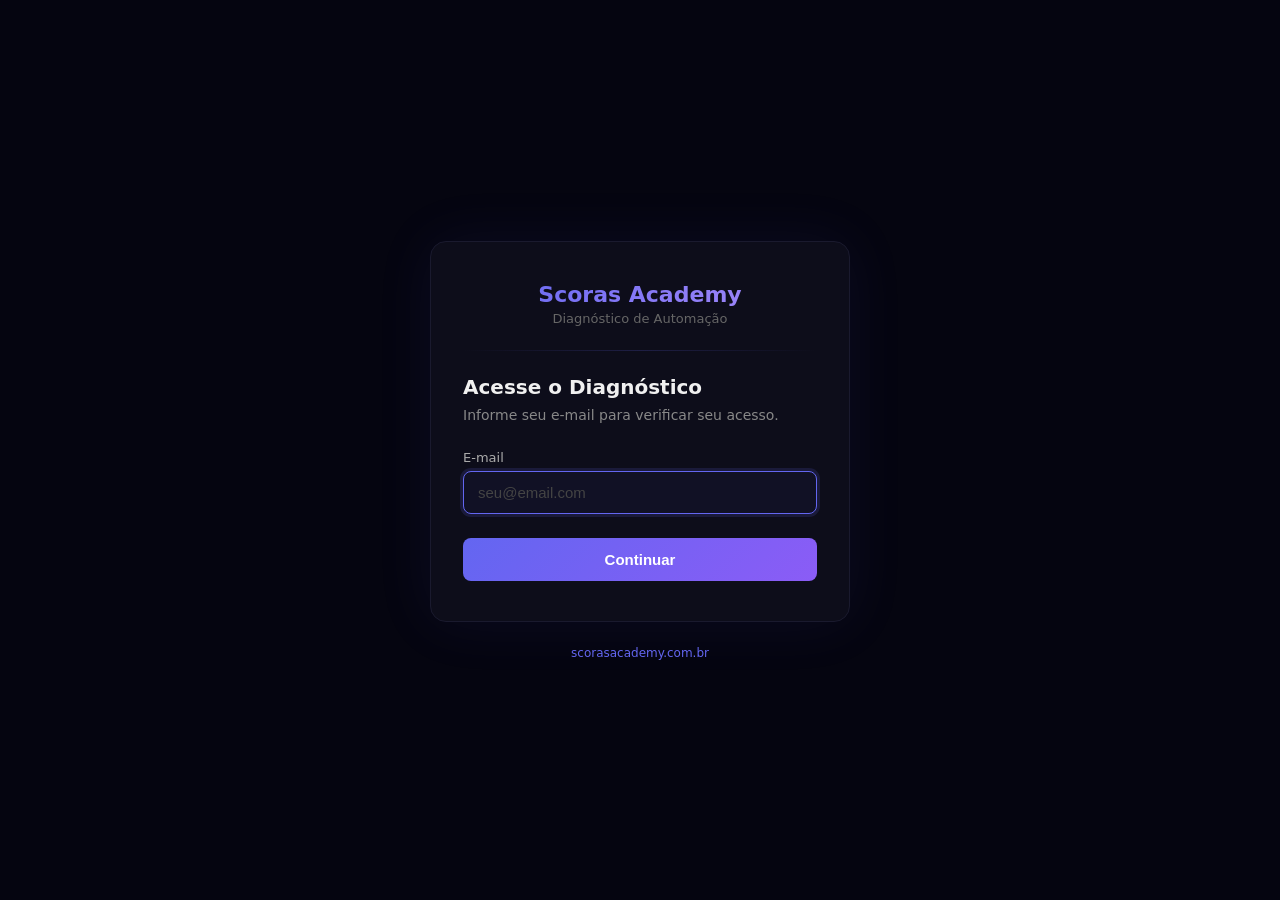
==== diagnostico_de_automacao/frontend/index.html @ 473bfbf3 "Add email-authenticated Diagnóstico de Automação app FastAPI app with email auth (Resend), DuckDB fo" ====
<!DOCTYPE html>
<html lang="pt-BR">
<head>
    <meta charset="UTF-8">
    <meta name="viewport" content="width=device-width, initial-scale=1.0">
    <title>Diagnóstico de Automação — Scoras Academy</title>
    <style>
        * { margin: 0; padding: 0; box-sizing: border-box; }
        body {
            font-family: 'Segoe UI', system-ui, -apple-system, sans-serif;
            background: #050510;
            color: #e0e0e0;
            min-height: 100vh;
            display: flex;
            align-items: center;
            justify-content: center;
        }
        .container {
            width: 100%;
            max-width: 460px;
            padding: 20px;
        }
        .card {
            background: #0d0d1a;
            border: 1px solid #1a1a2e;
            border-radius: 16px;
            padding: 40px 32px;
            box-shadow: 0 0 60px rgba(99, 102, 241, 0.08);
        }
        .logo {
            text-align: center;
            margin-bottom: 8px;
        }
        .logo h1 {
            font-size: 22px;
            background: linear-gradient(135deg, #6366f1, #a78bfa);
            -webkit-background-clip: text;
            -webkit-text-fill-color: transparent;
            font-weight: 700;
        }
        .logo p {
            color: #666;
            font-size: 13px;
            margin-top: 4px;
        }
        .divider {
            height: 1px;
            background: linear-gradient(90deg, transparent, #6366f133, transparent);
            margin: 24px 0;
        }
        h2 {
            font-size: 20px;
            font-weight: 600;
            margin-bottom: 6px;
            color: #f0f0f0;
        }
        .subtitle {
            color: #888;
            font-size: 14px;
            margin-bottom: 24px;
            line-height: 1.5;
        }
        .form-group {
            margin-bottom: 16px;
        }
        label {
            display: block;
            font-size: 13px;
            color: #aaa;
            margin-bottom: 6px;
            font-weight: 500;
        }
        input {
            width: 100%;
            padding: 12px 14px;
            background: #111125;
            border: 1px solid #2a2a40;
            border-radius: 8px;
            color: #e0e0e0;
            font-size: 15px;
            transition: border-color 0.2s;
            outline: none;
        }
        input:focus {
            border-color: #6366f1;
            box-shadow: 0 0 0 3px rgba(99, 102, 241, 0.15);
        }
        input::placeholder { color: #444; }
        .btn {
            width: 100%;
            padding: 13px;
            border: none;
            border-radius: 8px;
            font-size: 15px;
            font-weight: 600;
            cursor: pointer;
            transition: all 0.2s;
            margin-top: 8px;
        }
        .btn-primary {
            background: linear-gradient(135deg, #6366f1 0%, #8b5cf6 100%);
            color: #fff;
        }
        .btn-primary:hover { opacity: 0.9; transform: translateY(-1px); }
        .btn-primary:disabled {
            opacity: 0.5;
            cursor: not-allowed;
            transform: none;
        }
        .btn-back {
            background: transparent;
            color: #888;
            border: 1px solid #2a2a40;
            margin-top: 12px;
        }
        .btn-back:hover { color: #ccc; border-color: #444; }
        .error-msg {
            background: #1a0a0a;
            border: 1px solid #4a1a1a;
            color: #f87171;
            padding: 10px 14px;
            border-radius: 8px;
            font-size: 13px;
            margin-bottom: 16px;
            display: none;
        }
        .success-msg {
            background: #0a1a0a;
            border: 1px solid #1a4a1a;
            color: #4ade80;
            padding: 10px 14px;
            border-radius: 8px;
            font-size: 13px;
            margin-bottom: 16px;
            display: none;
            line-height: 1.5;
        }
        .info-msg {
            background: #0a0a1a;
            border: 1px solid #1a1a4a;
            color: #818cf8;
            padding: 10px 14px;
            border-radius: 8px;
            font-size: 13px;
            margin-bottom: 16px;
            display: none;
            line-height: 1.5;
        }
        .spinner {
            display: inline-block;
            width: 16px;
            height: 16px;
            border: 2px solid #fff4;
            border-top-color: #fff;
            border-radius: 50%;
            animation: spin 0.6s linear infinite;
            vertical-align: middle;
            margin-right: 6px;
        }
        @keyframes spin { to { transform: rotate(360deg); } }
        .hidden { display: none !important; }
        .step { display: none; }
        .step.active { display: block; }
        .footer {
            text-align: center;
            margin-top: 24px;
            font-size: 12px;
            color: #444;
        }
        .footer a { color: #6366f1; text-decoration: none; }
        .footer a:hover { text-decoration: underline; }
    </style>
</head>
<body>
    <div class="container">
        <div class="card">
            <div class="logo">
                <h1>Scoras Academy</h1>
                <p>Diagnóstico de Automação</p>
            </div>
            <div class="divider"></div>

            <!-- Step 1: Email -->
            <div id="step-email" class="step active">
                <h2>Acesse o Diagnóstico</h2>
                <p class="subtitle">Informe seu e-mail para verificar seu acesso.</p>
                <div id="error-email" class="error-msg"></div>
                <div id="info-email" class="info-msg"></div>
                <div class="form-group">
                    <label for="email">E-mail</label>
                    <input type="email" id="email" placeholder="seu@email.com" autofocus>
                </div>
                <button class="btn btn-primary" id="btn-check" onclick="checkEmail()">Continuar</button>
            </div>

            <!-- Step 2: Registration -->
            <div id="step-register" class="step">
                <h2>Cadastre-se</h2>
                <p class="subtitle">Complete seu cadastro para acessar o diagnóstico do curso <strong>De Gargalos a Agentes</strong>.</p>
                <div id="error-register" class="error-msg"></div>
                <div class="form-group">
                    <label for="nome">Nome</label>
                    <input type="text" id="nome" placeholder="Seu nome">
                </div>
                <div class="form-group">
                    <label for="sobrenome">Sobrenome</label>
                    <input type="text" id="sobrenome" placeholder="Seu sobrenome">
                </div>
                <div class="form-group">
                    <label for="reg-email">E-mail</label>
                    <input type="email" id="reg-email" readonly>
                </div>
                <div class="form-group">
                    <label for="celular">Celular (com DDD)</label>
                    <input type="tel" id="celular" placeholder="(11) 99999-9999">
                </div>
                <button class="btn btn-primary" id="btn-register" onclick="registerUser()">Cadastrar</button>
                <button class="btn btn-back" onclick="goToStep('email')">Voltar</button>
            </div>

            <!-- Step 3: Email sent -->
            <div id="step-sent" class="step">
                <h2>Verifique seu e-mail</h2>
                <div class="success-msg" style="display: block;">
                    Enviamos um e-mail de confirmação para <strong id="sent-email"></strong>.<br>
                    Clique no link do e-mail para acessar o diagnóstico.
                </div>
                <p class="subtitle">Não recebeu? Verifique sua caixa de spam ou tente novamente.</p>
                <button class="btn btn-back" onclick="goToStep('email')">Tentar outro e-mail</button>
            </div>
        </div>
        <div class="footer">
            <a href="https://scorasacademy.com.br" target="_blank">scorasacademy.com.br</a>
        </div>
    </div>

    <script>
        // Base path for API calls (auto-detect from current URL)
        const BASE = window.location.pathname.replace(/\/$/, '');

        // Check URL params for errors
        const params = new URLSearchParams(window.location.search);
        if (params.get('error') === 'token_expirado') {
            showError('email', 'Seu link expirou. Informe seu e-mail novamente.');
        } else if (params.get('error') === 'nao_autorizado') {
            showError('email', 'Acesso não autorizado. Verifique seu e-mail.');
        } else if (params.get('error') === 'token_invalido') {
            showError('email', 'Link inválido. Solicite um novo cadastro.');
        }

        function goToStep(step) {
            document.querySelectorAll('.step').forEach(s => s.classList.remove('active'));
            document.getElementById('step-' + step).classList.add('active');
        }

        function showError(step, msg) {
            const el = document.getElementById('error-' + step);
            el.textContent = msg;
            el.style.display = 'block';
        }

        function hideError(step) {
            const el = document.getElementById('error-' + step);
            if (el) { el.textContent = ''; el.style.display = 'none'; }
        }

        function setLoading(btnId, loading) {
            const btn = document.getElementById(btnId);
            if (loading) {
                btn.disabled = true;
                btn.dataset.text = btn.textContent;
                btn.innerHTML = '<span class="spinner"></span>Aguarde...';
            } else {
                btn.disabled = false;
                btn.textContent = btn.dataset.text || 'Continuar';
            }
        }

        async function checkEmail() {
            hideError('email');
            const email = document.getElementById('email').value.trim();
            if (!email) { showError('email', 'Informe seu e-mail.'); return; }

            setLoading('btn-check', true);
            try {
                const res = await fetch(BASE + '/auth/check-email', {
                    method: 'POST',
                    headers: { 'Content-Type': 'application/json' },
                    body: JSON.stringify({ email })
                });
                const data = await res.json();

                if (data.status === 'aluno' || data.status === 'cadastrado') {
                    window.location.href = data.redirect;
                } else if (data.status === 'nao_encontrado') {
                    document.getElementById('reg-email').value = email;
                    goToStep('register');
                } else if (data.error) {
                    showError('email', data.error);
                }
            } catch (e) {
                showError('email', 'Erro de conexão. Tente novamente.');
            }
            setLoading('btn-check', false);
        }

        async function registerUser() {
            hideError('register');
            const nome = document.getElementById('nome').value.trim();
            const sobrenome = document.getElementById('sobrenome').value.trim();
            const email = document.getElementById('reg-email').value.trim();
            const celular = document.getElementById('celular').value.trim();

            if (!nome || !sobrenome || !celular) {
                showError('register', 'Preencha todos os campos.');
                return;
            }

            setLoading('btn-register', true);
            try {
                const res = await fetch(BASE + '/auth/register', {
                    method: 'POST',
                    headers: { 'Content-Type': 'application/json' },
                    body: JSON.stringify({ nome, sobrenome, email, celular })
                });
                const data = await res.json();

                if (data.status === 'email_enviado') {
                    document.getElementById('sent-email').textContent = email;
                    goToStep('sent');
                } else if (data.status === 'aluno') {
                    window.location.href = data.redirect;
                } else if (data.error) {
                    showError('register', data.error);
                }
            } catch (e) {
                showError('register', 'Erro de conexão. Tente novamente.');
            }
            setLoading('btn-register', false);
        }

        // Enter key support
        document.getElementById('email').addEventListener('keydown', e => {
            if (e.key === 'Enter') checkEmail();
        });
        document.getElementById('celular').addEventListener('keydown', e => {
            if (e.key === 'Enter') registerUser();
        });

        // Phone mask
        document.getElementById('celular').addEventListener('input', function(e) {
            let v = e.target.value.replace(/\D/g, '');
            if (v.length > 11) v = v.slice(0, 11);
            if (v.length > 6) v = `(${v.slice(0,2)}) ${v.slice(2,7)}-${v.slice(7)}`;
            else if (v.length > 2) v = `(${v.slice(0,2)}) ${v.slice(2)}`;
            else if (v.length > 0) v = `(${v}`;
            e.target.value = v;
        });
    </script>
</body>
</html>
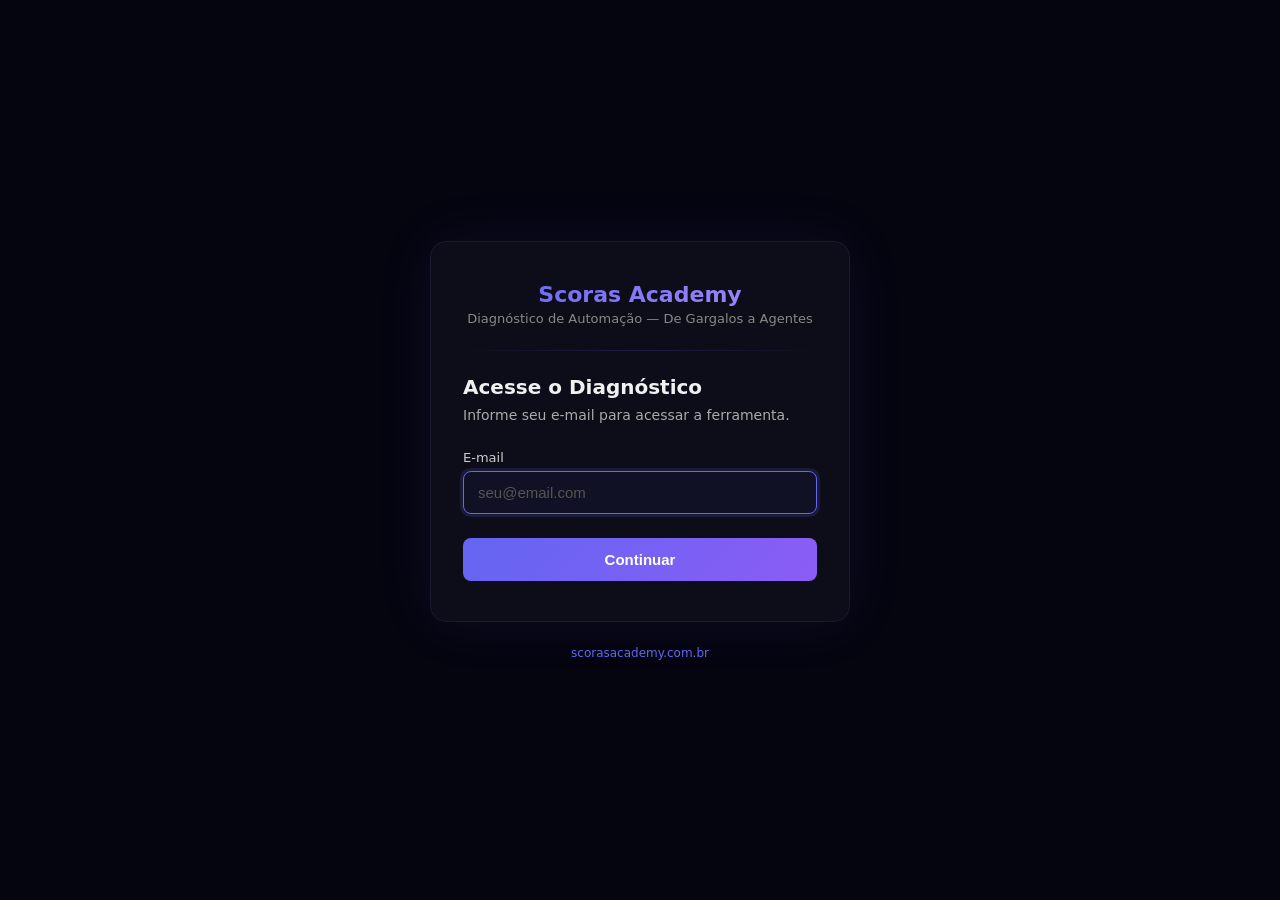
==== commit 2f5a9bcd: "Refactor diagnóstico to nginx auth_request gate + leads admin panel Re-architect the Diagnóstico de " ====
--- a/diagnostico_de_automacao/frontend/index.html
+++ b/diagnostico_de_automacao/frontend/index.html
@@ -3,7 +3,7 @@
 <head>
     <meta charset="UTF-8">
     <meta name="viewport" content="width=device-width, initial-scale=1.0">
-    <title>Diagnóstico de Automação — Scoras Academy</title>
+    <title>Acesso — Diagnóstico de Automação — Scoras Academy</title>
     <style>
         * { margin: 0; padding: 0; box-sizing: border-box; }
         body {
@@ -15,11 +15,7 @@
             align-items: center;
             justify-content: center;
         }
-        .container {
-            width: 100%;
-            max-width: 460px;
-            padding: 20px;
-        }
+        .container { width: 100%; max-width: 460px; padding: 20px; }
         .card {
             background: #0d0d1a;
             border: 1px solid #1a1a2e;
@@ -27,10 +23,7 @@
             padding: 40px 32px;
             box-shadow: 0 0 60px rgba(99, 102, 241, 0.08);
         }
-        .logo {
-            text-align: center;
-            margin-bottom: 8px;
-        }
+        .logo { text-align: center; margin-bottom: 8px; }
         .logo h1 {
             font-size: 22px;
             background: linear-gradient(135deg, #6366f1, #a78bfa);
@@ -38,137 +31,60 @@
             -webkit-text-fill-color: transparent;
             font-weight: 700;
         }
-        .logo p {
-            color: #666;
-            font-size: 13px;
-            margin-top: 4px;
-        }
+        .logo p { color: #888; font-size: 13px; margin-top: 4px; }
         .divider {
             height: 1px;
             background: linear-gradient(90deg, transparent, #6366f133, transparent);
             margin: 24px 0;
         }
-        h2 {
-            font-size: 20px;
-            font-weight: 600;
-            margin-bottom: 6px;
-            color: #f0f0f0;
-        }
-        .subtitle {
-            color: #888;
-            font-size: 14px;
-            margin-bottom: 24px;
-            line-height: 1.5;
-        }
-        .form-group {
-            margin-bottom: 16px;
-        }
-        label {
-            display: block;
-            font-size: 13px;
-            color: #aaa;
-            margin-bottom: 6px;
-            font-weight: 500;
-        }
+        h2 { font-size: 20px; font-weight: 600; margin-bottom: 6px; color: #f0f0f0; }
+        .subtitle { color: #aaa; font-size: 14px; margin-bottom: 24px; line-height: 1.5; }
+        .form-group { margin-bottom: 16px; }
+        label { display: block; font-size: 13px; color: #ccc; margin-bottom: 6px; font-weight: 500; }
         input {
-            width: 100%;
-            padding: 12px 14px;
-            background: #111125;
-            border: 1px solid #2a2a40;
-            border-radius: 8px;
-            color: #e0e0e0;
-            font-size: 15px;
+            width: 100%; padding: 12px 14px;
+            background: #111125; border: 1px solid #2a2a40; border-radius: 8px;
+            color: #e0e0e0; font-size: 15px; outline: none;
             transition: border-color 0.2s;
-            outline: none;
-        }
-        input:focus {
-            border-color: #6366f1;
-            box-shadow: 0 0 0 3px rgba(99, 102, 241, 0.15);
-        }
-        input::placeholder { color: #444; }
+        }
+        input:focus { border-color: #6366f1; box-shadow: 0 0 0 3px rgba(99, 102, 241, 0.15); }
+        input::placeholder { color: #555; }
         .btn {
-            width: 100%;
-            padding: 13px;
-            border: none;
-            border-radius: 8px;
-            font-size: 15px;
-            font-weight: 600;
-            cursor: pointer;
-            transition: all 0.2s;
-            margin-top: 8px;
+            width: 100%; padding: 13px; border: none; border-radius: 8px;
+            font-size: 15px; font-weight: 600; cursor: pointer;
+            transition: all 0.2s; margin-top: 8px;
         }
         .btn-primary {
-            background: linear-gradient(135deg, #6366f1 0%, #8b5cf6 100%);
-            color: #fff;
+            background: linear-gradient(135deg, #6366f1 0%, #8b5cf6 100%); color: #fff;
         }
         .btn-primary:hover { opacity: 0.9; transform: translateY(-1px); }
-        .btn-primary:disabled {
-            opacity: 0.5;
-            cursor: not-allowed;
-            transform: none;
-        }
+        .btn-primary:disabled { opacity: 0.5; cursor: not-allowed; transform: none; }
         .btn-back {
-            background: transparent;
-            color: #888;
-            border: 1px solid #2a2a40;
-            margin-top: 12px;
+            background: transparent; color: #aaa;
+            border: 1px solid #2a2a40; margin-top: 12px;
         }
         .btn-back:hover { color: #ccc; border-color: #444; }
         .error-msg {
-            background: #1a0a0a;
-            border: 1px solid #4a1a1a;
-            color: #f87171;
-            padding: 10px 14px;
-            border-radius: 8px;
-            font-size: 13px;
-            margin-bottom: 16px;
-            display: none;
+            background: #1a0a0a; border: 1px solid #4a1a1a; color: #f87171;
+            padding: 10px 14px; border-radius: 8px; font-size: 13px;
+            margin-bottom: 16px; display: none;
         }
         .success-msg {
-            background: #0a1a0a;
-            border: 1px solid #1a4a1a;
-            color: #4ade80;
-            padding: 10px 14px;
-            border-radius: 8px;
-            font-size: 13px;
-            margin-bottom: 16px;
-            display: none;
-            line-height: 1.5;
-        }
-        .info-msg {
-            background: #0a0a1a;
-            border: 1px solid #1a1a4a;
-            color: #818cf8;
-            padding: 10px 14px;
-            border-radius: 8px;
-            font-size: 13px;
-            margin-bottom: 16px;
-            display: none;
-            line-height: 1.5;
+            background: #0a1a0a; border: 1px solid #1a4a1a; color: #4ade80;
+            padding: 10px 14px; border-radius: 8px; font-size: 14px;
+            margin-bottom: 16px; display: none; line-height: 1.6;
         }
         .spinner {
-            display: inline-block;
-            width: 16px;
-            height: 16px;
-            border: 2px solid #fff4;
-            border-top-color: #fff;
-            border-radius: 50%;
-            animation: spin 0.6s linear infinite;
-            vertical-align: middle;
-            margin-right: 6px;
+            display: inline-block; width: 16px; height: 16px;
+            border: 2px solid #fff4; border-top-color: #fff;
+            border-radius: 50%; animation: spin 0.6s linear infinite;
+            vertical-align: middle; margin-right: 6px;
         }
         @keyframes spin { to { transform: rotate(360deg); } }
-        .hidden { display: none !important; }
         .step { display: none; }
         .step.active { display: block; }
-        .footer {
-            text-align: center;
-            margin-top: 24px;
-            font-size: 12px;
-            color: #444;
-        }
+        .footer { text-align: center; margin-top: 24px; font-size: 12px; color: #555; }
         .footer a { color: #6366f1; text-decoration: none; }
-        .footer a:hover { text-decoration: underline; }
     </style>
 </head>
 <body>
@@ -176,16 +92,15 @@
         <div class="card">
             <div class="logo">
                 <h1>Scoras Academy</h1>
-                <p>Diagnóstico de Automação</p>
+                <p>Diagnóstico de Automação — De Gargalos a Agentes</p>
             </div>
             <div class="divider"></div>
 
             <!-- Step 1: Email -->
             <div id="step-email" class="step active">
                 <h2>Acesse o Diagnóstico</h2>
-                <p class="subtitle">Informe seu e-mail para verificar seu acesso.</p>
+                <p class="subtitle">Informe seu e-mail para acessar a ferramenta.</p>
                 <div id="error-email" class="error-msg"></div>
-                <div id="info-email" class="info-msg"></div>
                 <div class="form-group">
                     <label for="email">E-mail</label>
                     <input type="email" id="email" placeholder="seu@email.com" autofocus>
@@ -220,10 +135,10 @@
 
             <!-- Step 3: Email sent -->
             <div id="step-sent" class="step">
-                <h2>Verifique seu e-mail</h2>
+                <h2>Quase lá!</h2>
                 <div class="success-msg" style="display: block;">
-                    Enviamos um e-mail de confirmação para <strong id="sent-email"></strong>.<br>
-                    Clique no link do e-mail para acessar o diagnóstico.
+                    Enviamos um e-mail para <strong id="sent-email"></strong> com o link de acesso.<br>
+                    Clique no link do e-mail para acessar o Diagnóstico de Automação.
                 </div>
                 <p class="subtitle">Não recebeu? Verifique sua caixa de spam ou tente novamente.</p>
                 <button class="btn btn-back" onclick="goToStep('email')">Tentar outro e-mail</button>
@@ -235,44 +150,31 @@
     </div>
 
     <script>
-        // Base path for API calls (auto-detect from current URL)
         const BASE = window.location.pathname.replace(/\/$/, '');
 
-        // Check URL params for errors
         const params = new URLSearchParams(window.location.search);
-        if (params.get('error') === 'token_expirado') {
-            showError('email', 'Seu link expirou. Informe seu e-mail novamente.');
-        } else if (params.get('error') === 'nao_autorizado') {
-            showError('email', 'Acesso não autorizado. Verifique seu e-mail.');
-        } else if (params.get('error') === 'token_invalido') {
-            showError('email', 'Link inválido. Solicite um novo cadastro.');
-        }
+        if (params.get('error') === 'token_invalido')
+            showError('email', 'Link inválido ou expirado. Informe seu e-mail novamente.');
 
         function goToStep(step) {
             document.querySelectorAll('.step').forEach(s => s.classList.remove('active'));
             document.getElementById('step-' + step).classList.add('active');
         }
-
         function showError(step, msg) {
             const el = document.getElementById('error-' + step);
-            el.textContent = msg;
-            el.style.display = 'block';
-        }
-
+            el.textContent = msg; el.style.display = 'block';
+        }
         function hideError(step) {
             const el = document.getElementById('error-' + step);
             if (el) { el.textContent = ''; el.style.display = 'none'; }
         }
-
         function setLoading(btnId, loading) {
             const btn = document.getElementById(btnId);
             if (loading) {
-                btn.disabled = true;
-                btn.dataset.text = btn.textContent;
+                btn.disabled = true; btn.dataset.text = btn.textContent;
                 btn.innerHTML = '<span class="spinner"></span>Aguarde...';
             } else {
-                btn.disabled = false;
-                btn.textContent = btn.dataset.text || 'Continuar';
+                btn.disabled = false; btn.textContent = btn.dataset.text || 'Continuar';
             }
         }
 
@@ -280,17 +182,15 @@
             hideError('email');
             const email = document.getElementById('email').value.trim();
             if (!email) { showError('email', 'Informe seu e-mail.'); return; }
-
             setLoading('btn-check', true);
             try {
-                const res = await fetch(BASE + '/auth/check-email', {
+                const res = await fetch(BASE + '/check-email', {
                     method: 'POST',
                     headers: { 'Content-Type': 'application/json' },
                     body: JSON.stringify({ email })
                 });
                 const data = await res.json();
-
-                if (data.status === 'aluno' || data.status === 'cadastrado') {
+                if (data.status === 'autorizado') {
                     window.location.href = data.redirect;
                 } else if (data.status === 'nao_encontrado') {
                     document.getElementById('reg-email').value = email;
@@ -310,25 +210,21 @@
             const sobrenome = document.getElementById('sobrenome').value.trim();
             const email = document.getElementById('reg-email').value.trim();
             const celular = document.getElementById('celular').value.trim();
-
             if (!nome || !sobrenome || !celular) {
-                showError('register', 'Preencha todos os campos.');
-                return;
-            }
-
+                showError('register', 'Preencha todos os campos.'); return;
+            }
             setLoading('btn-register', true);
             try {
-                const res = await fetch(BASE + '/auth/register', {
+                const res = await fetch(BASE + '/register', {
                     method: 'POST',
                     headers: { 'Content-Type': 'application/json' },
                     body: JSON.stringify({ nome, sobrenome, email, celular })
                 });
                 const data = await res.json();
-
                 if (data.status === 'email_enviado') {
                     document.getElementById('sent-email').textContent = email;
                     goToStep('sent');
-                } else if (data.status === 'aluno') {
+                } else if (data.status === 'autorizado') {
                     window.location.href = data.redirect;
                 } else if (data.error) {
                     showError('register', data.error);
@@ -339,21 +235,18 @@
             setLoading('btn-register', false);
         }
 
-        // Enter key support
         document.getElementById('email').addEventListener('keydown', e => {
             if (e.key === 'Enter') checkEmail();
         });
         document.getElementById('celular').addEventListener('keydown', e => {
             if (e.key === 'Enter') registerUser();
         });
-
-        // Phone mask
         document.getElementById('celular').addEventListener('input', function(e) {
             let v = e.target.value.replace(/\D/g, '');
             if (v.length > 11) v = v.slice(0, 11);
-            if (v.length > 6) v = `(${v.slice(0,2)}) ${v.slice(2,7)}-${v.slice(7)}`;
-            else if (v.length > 2) v = `(${v.slice(0,2)}) ${v.slice(2)}`;
-            else if (v.length > 0) v = `(${v}`;
+            if (v.length > 6) v = '(' + v.slice(0,2) + ') ' + v.slice(2,7) + '-' + v.slice(7);
+            else if (v.length > 2) v = '(' + v.slice(0,2) + ') ' + v.slice(2);
+            else if (v.length > 0) v = '(' + v;
             e.target.value = v;
         });
     </script>
